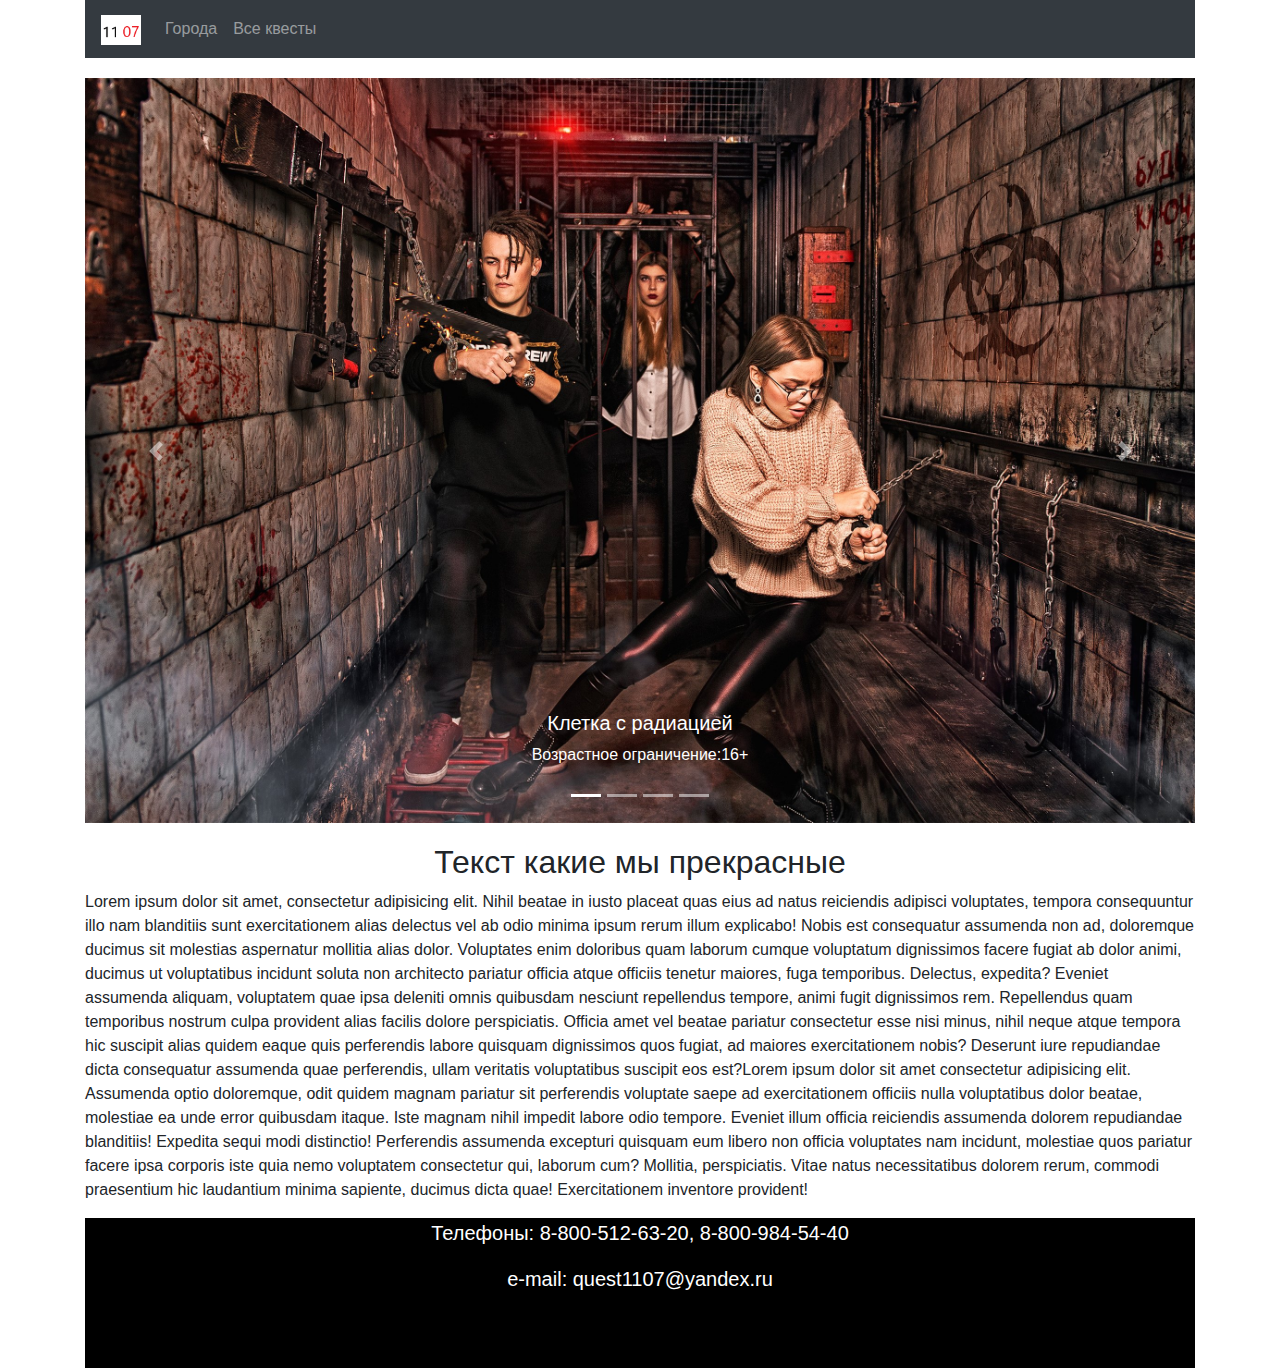
==== index.html @ 0568b5af "Add files via upload" ====
<!DOCTYPE html>
<html lang="en">
<head>
    <link rel="stylesheet" href="https://maxcdn.bootstrapcdn.com/bootstrap/4.3.1/css/bootstrap.min.css">
    <script src="https://ajax.googleapis.com/ajax/libs/jquery/3.4.1/jquery.min.js"></script>
    <script src="https://cdnjs.cloudflare.com/ajax/libs/popper.js/1.14.7/umd/popper.min.js"></script>
    <script src="https://maxcdn.bootstrapcdn.com/bootstrap/4.3.1/js/bootstrap.min.js"></script>
    <link rel="stylesheet" href="style.css">
    <meta charset="UTF-8">
    <meta name="viewport" content="width=device-width, initial-scale=1.0">
    <meta http-equiv="X-UA-Compatible" content="ie=edge">
    <title>Квесты 11 07</title>
    <script src="script.js"></script>
</head>
<body class="container" onload="alert('Сайт создан для теста и не имеет отношения к реальности');">
    <header>
        <nav class="navbar navbar-expand-sm bg-dark navbar-dark">
            <a class="navbar-brand" href="index.html">
             <img src="logo.png" alt="Logo" style="width:40px;">
           </a>
           <ul class="navbar-nav">
            <li class="nav-item">
              <a class="nav-link" href="cities.html">Города</a>
            </li>
            <li class="nav-item">
              <a class="nav-link" href="all.html">Все квесты</a>
            </li>
          </ul>
        
         </nav>
    </header>
    <main>
      <div class="row">
        <div id="carouselExampleIndicators" class="carousel slide col-12" data-ride="carousel">
            <ol class="carousel-indicators">
              <li data-target="#carouselExampleIndicators" data-slide-to="0" class="active"></li>
              <li data-target="#carouselExampleIndicators" data-slide-to="1"></li>
              <li data-target="#carouselExampleIndicators" data-slide-to="2"></li>
              <li data-target="#carouselExampleIndicators" data-slide-to="3"></li>
            </ol>
            <div class="carousel-inner">
              <div class="carousel-item active">
                <img class="d-block w-100" src="K1.jpg" alt="First slide">
                <div class="carousel-caption d-none d-md-block">
                    <h5>Клетка с радиацией</h5>
                    <p>Возрастное ограничение:16+</p>
                  </div>
              </div>
              <div class="carousel-item">
                <img class="d-block w-100" src="K2.jpg" alt="Second slide">
                <div class="carousel-caption d-none d-md-block">
                    <h5>Заброшенный замок</h5>
                    <p>Возрастное ограничение:12+</p>
                  </div>
              </div>
              <div class="carousel-item">
                <img class="d-block w-100" src="K4.jpg" alt="Third slide">
                <div class="carousel-caption d-none d-md-block">
                    <h5>Тайна алхимика</h5>
                    <p>Возрастное ограничение:6+</p>
                  </div>
              </div>
              <div class="carousel-item">
                <img class="d-block w-100" src=K5.jpg" alt="Third slide">
                <div class="carousel-caption d-none d-md-block">
                    <h5>Комната подростка</h5>
                    <p>Возрастное ограничение:18+</p>
                  </div>
              </div>
            </div>
            <a class="carousel-control-prev" href="#carouselExampleIndicators" role="button" data-slide="prev">
              <span class="carousel-control-prev-icon" aria-hidden="true"></span>
              <span class="sr-only">Previous</span>
            </a>
            <a class="carousel-control-next" href="#carouselExampleIndicators" role="button" data-slide="next">
              <span class="carousel-control-next-icon" aria-hidden="true"></span>
              <span class="sr-only">Next</span>
            </a>
          </div>
          <div class="col-12 textmain">
            <h2 class="htm">Текст какие мы прекрасные</h2>
            <p>Lorem ipsum dolor sit amet, consectetur adipisicing elit. Nihil beatae in iusto placeat quas eius ad natus reiciendis adipisci voluptates, tempora consequuntur illo nam blanditiis sunt exercitationem alias delectus vel ab odio minima ipsum rerum illum explicabo! Nobis est consequatur assumenda non ad, doloremque ducimus sit molestias aspernatur mollitia alias dolor. Voluptates enim doloribus quam laborum cumque voluptatum dignissimos facere fugiat ab dolor animi, ducimus ut voluptatibus incidunt soluta non architecto pariatur officia atque officiis tenetur maiores, fuga temporibus. Delectus, expedita? Eveniet assumenda aliquam, voluptatem quae ipsa deleniti omnis quibusdam nesciunt repellendus tempore, animi fugit dignissimos rem. Repellendus quam temporibus nostrum culpa provident alias facilis dolore perspiciatis. Officia amet vel beatae pariatur consectetur esse nisi minus, nihil neque atque tempora hic suscipit alias quidem eaque quis perferendis labore quisquam dignissimos quos fugiat, ad maiores exercitationem nobis? Deserunt iure repudiandae dicta consequatur assumenda quae perferendis, ullam veritatis voluptatibus suscipit eos est?Lorem ipsum dolor sit amet consectetur adipisicing elit. Assumenda optio doloremque, odit quidem magnam pariatur sit perferendis voluptate saepe ad exercitationem officiis nulla voluptatibus dolor beatae, molestiae ea unde error quibusdam itaque. Iste magnam nihil impedit labore odio tempore. Eveniet illum officia reiciendis assumenda dolorem repudiandae blanditiis! Expedita sequi modi distinctio! Perferendis assumenda excepturi quisquam eum libero non officia voluptates nam incidunt, molestiae quos pariatur facere ipsa corporis iste quia nemo voluptatem consectetur qui, laborum cum? Mollitia, perspiciatis. Vitae natus necessitatibus dolorem rerum, commodi praesentium hic laudantium minima sapiente, ducimus dicta quae! Exercitationem inventore provident!</p>
          </div>
        </div>
    </main>
    <footer>
      <div class="footer">
       <p class="row">Телефоны: 8-800-512-63-20, 8-800-984-54-40</p>
       <p class="row">e-mail: quest1107@yandex.ru</p>
       <div>
      <a href="https://www.instagram.com/"><img src="Icons white on black\instagram.jpg" alt=""></a>  
      <a href="https://web.telegram.org/"><img src="Icons white on black\Telegram.jpg" alt=""></a>
      <a href="https://vk.com/"><img src="Icons white on black\VKontakte.jpg" alt=""></a>
      <a href="https://www.facebook.com/"><img src="Icons white on black\facebook.jpg" alt=""></a>
      <a href="https://ok.ru/"><img src="Icons white on black\OK.jpg" alt=""></a>
    </div>
    </div>
    </footer>
</body>
</html>
---- style.css ----
#carouselExampleIndicators {
    margin-top: 20px;
}
.textmain{
    margin-top: 20px;
    align-items: center;
    justify-content: center;
    margin-right: 0;
}

.htm{
    text-align: center;
    margin-right: 0;
}
.footer{
    background-color: black;
    width: 100%;
    height: 150px;

}

.footer > div > a > img{
    height: 40px; 
}

.footer > p{
    color: #ffffff;  
    font-size: 20px;
}
.footer > .row {
    display: flex;
    align-items: center;
    justify-content: center;
}
.footer > div {
    display: flex;
    justify-content: center;
}
.goroda > .row > .col-12 {
    border: #000000 1px solid;
    margin-top: 10px;
    text-align: center;
}
.mb{
    margin-bottom: 10px;
}
.goroda > .row > .col-12 > h2{
    color: #ff0000;
}
.vse > .row > .col-md-6 > img {
    width: 100%;
}
.vse > .row > .col-md-6 {
   display: flex;
   align-items: center;
   justify-content: center;
   margin-top: 10px;
}
.vse > .row > .col-12 > h2{
    font-size: 50px;
    text-align: left;
}
.vse > .row > .col-12 > h4{
    font-size: 20px;
    text-align: right;
}
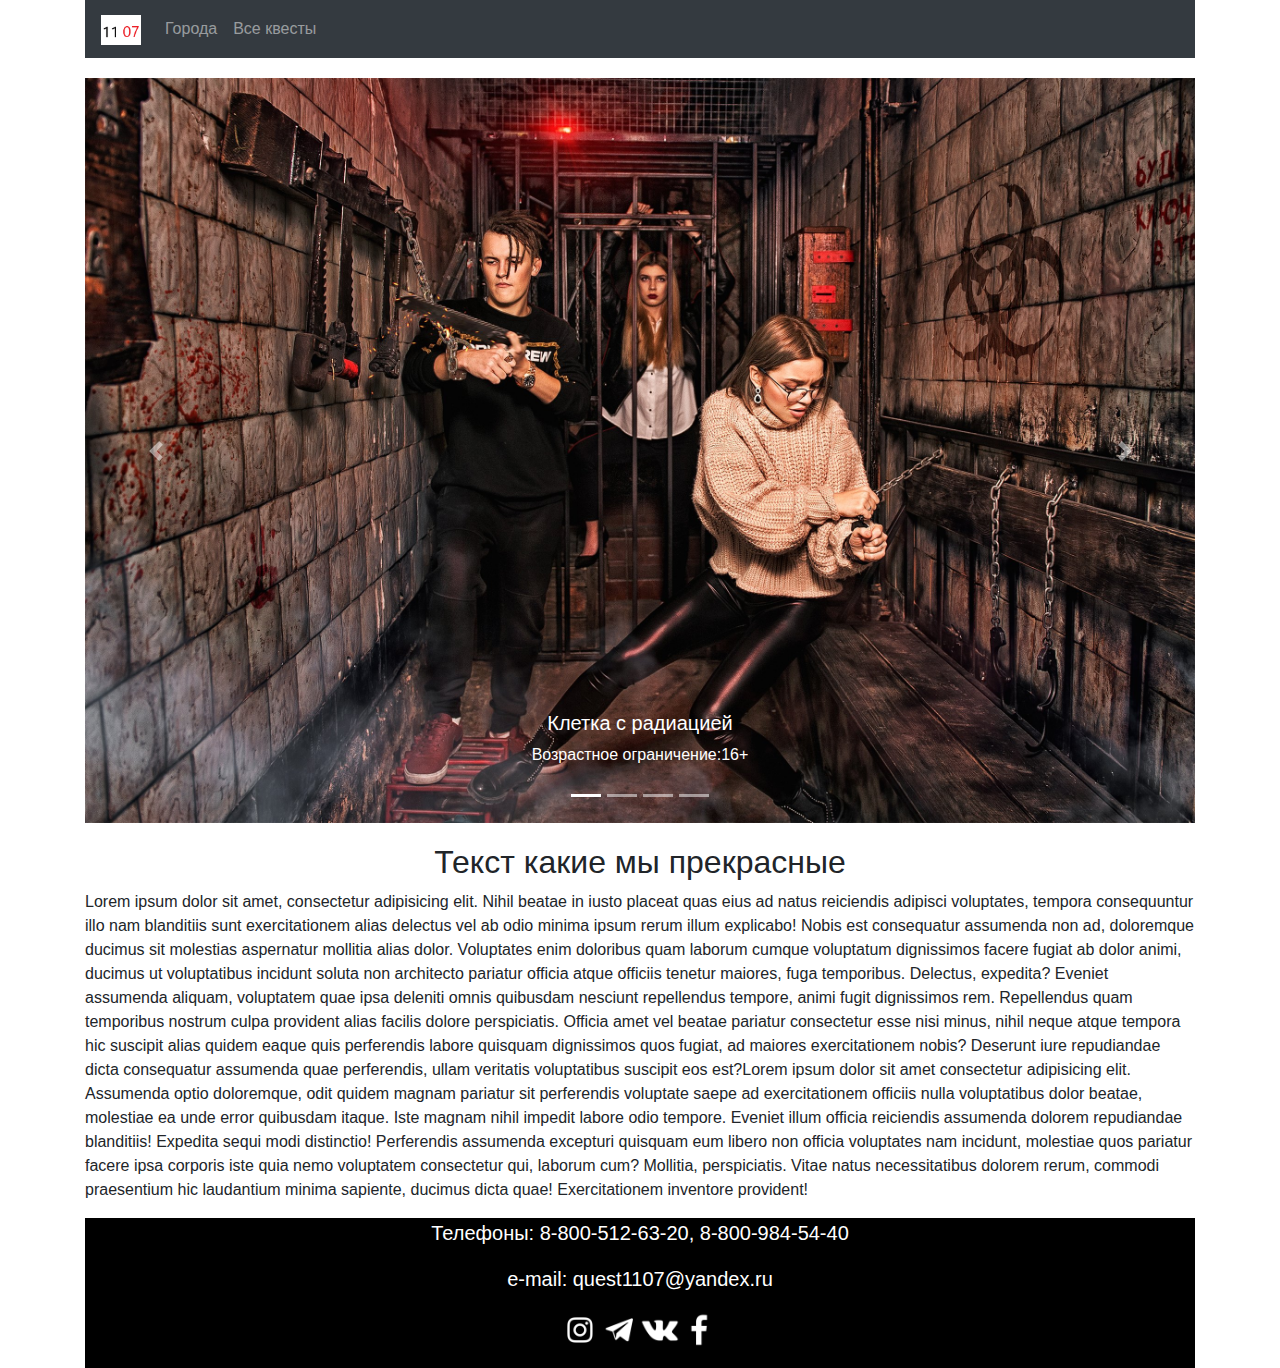
==== commit c7e30fa8: "Update index.html" ====
--- a/index.html
+++ b/index.html
@@ -61,7 +61,7 @@
                   </div>
               </div>
               <div class="carousel-item">
-                <img class="d-block w-100" src=K5.jpg" alt="Third slide">
+                <img class="d-block w-100" src="K5.jpg" alt="Third slide">
                 <div class="carousel-caption d-none d-md-block">
                     <h5>Комната подростка</h5>
                     <p>Возрастное ограничение:18+</p>
@@ -88,13 +88,13 @@
        <p class="row">Телефоны: 8-800-512-63-20, 8-800-984-54-40</p>
        <p class="row">e-mail: quest1107@yandex.ru</p>
        <div>
-      <a href="https://www.instagram.com/"><img src="Icons white on black\instagram.jpg" alt=""></a>  
-      <a href="https://web.telegram.org/"><img src="Icons white on black\Telegram.jpg" alt=""></a>
-      <a href="https://vk.com/"><img src="Icons white on black\VKontakte.jpg" alt=""></a>
-      <a href="https://www.facebook.com/"><img src="Icons white on black\facebook.jpg" alt=""></a>
-      <a href="https://ok.ru/"><img src="Icons white on black\OK.jpg" alt=""></a>
+      <a href="https://www.instagram.com/"><img src="instagram.jpg" alt=""></a>  
+      <a href="https://web.telegram.org/"><img src="Telegram.jpg" alt=""></a>
+      <a href="https://vk.com/"><img src="VKontakte.jpg" alt=""></a>
+      <a href="https://www.facebook.com/"><img src="facebook.jpg" alt=""></a>
+      <a href="https://ok.ru/"><img src="OK.jpg" alt=""></a>
     </div>
     </div>
     </footer>
 </body>
-</html>+</html>
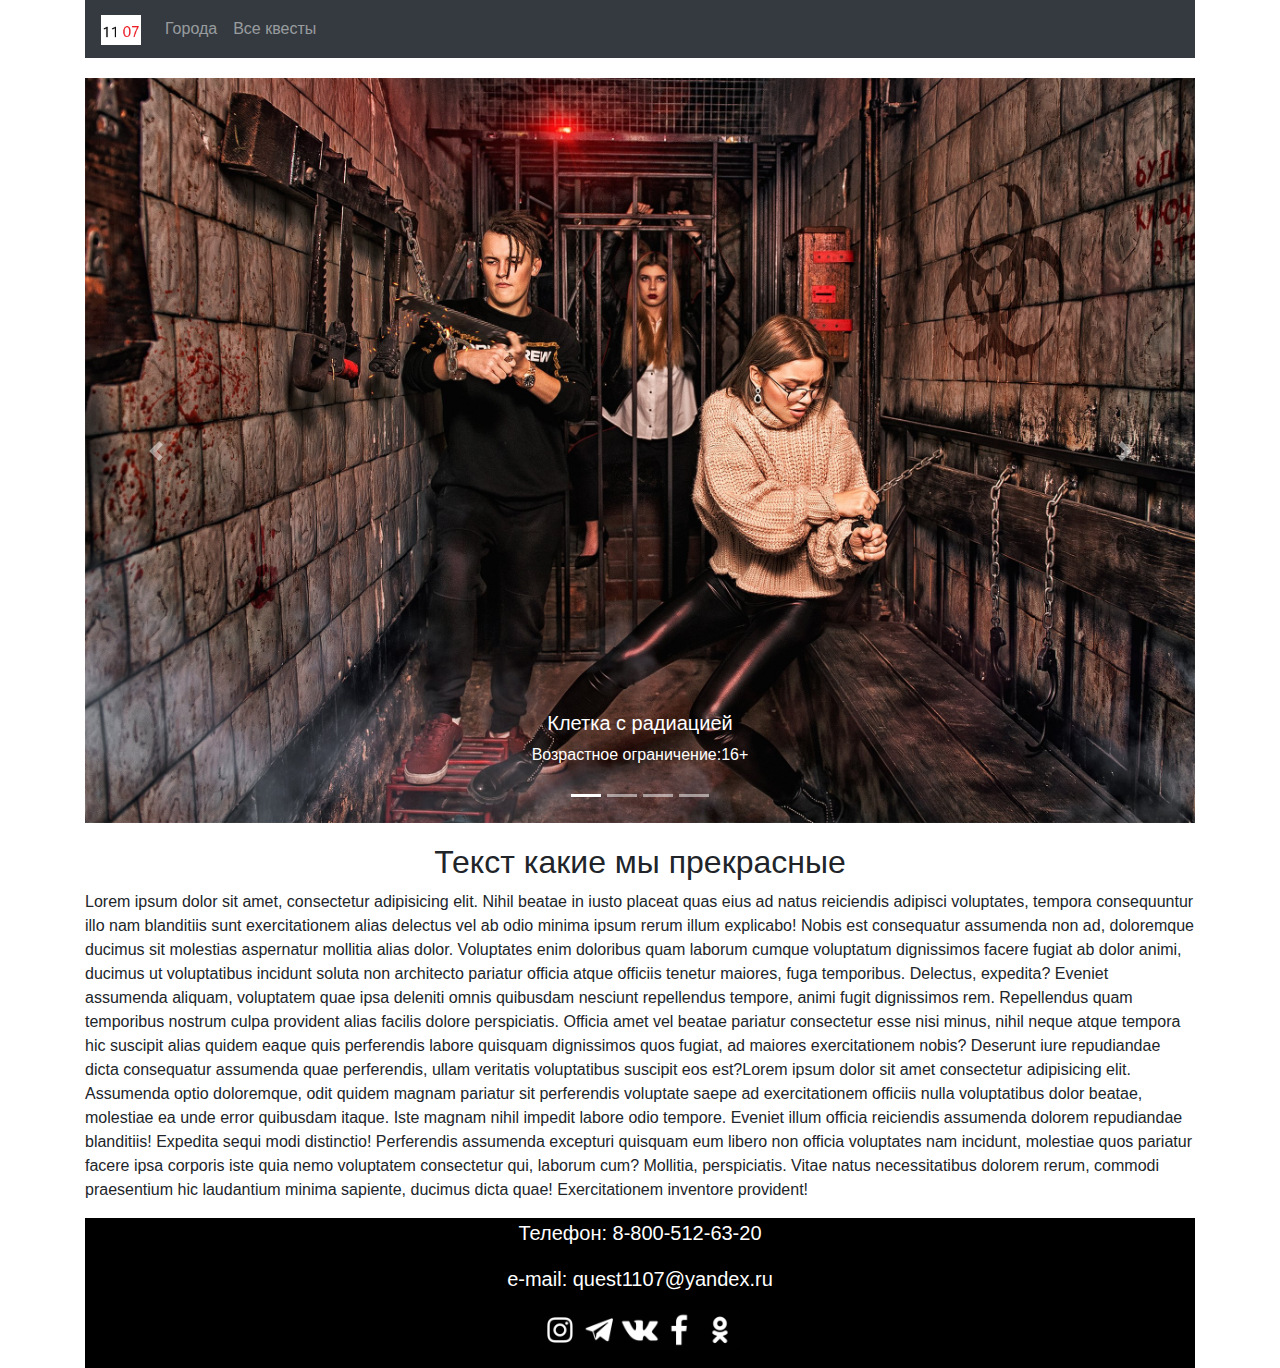
==== commit f119f035: "Update index.html" ====
--- a/index.html
+++ b/index.html
@@ -85,7 +85,7 @@
     </main>
     <footer>
       <div class="footer">
-       <p class="row">Телефоны: 8-800-512-63-20, 8-800-984-54-40</p>
+       <p class="row">Телефон: 8-800-512-63-20</p>
        <p class="row">e-mail: quest1107@yandex.ru</p>
        <div>
       <a href="https://www.instagram.com/"><img src="instagram.jpg" alt=""></a>  
--- a/style.css
+++ b/style.css
@@ -64,3 +64,4 @@
     font-size: 20px;
     text-align: right;
 }
+
